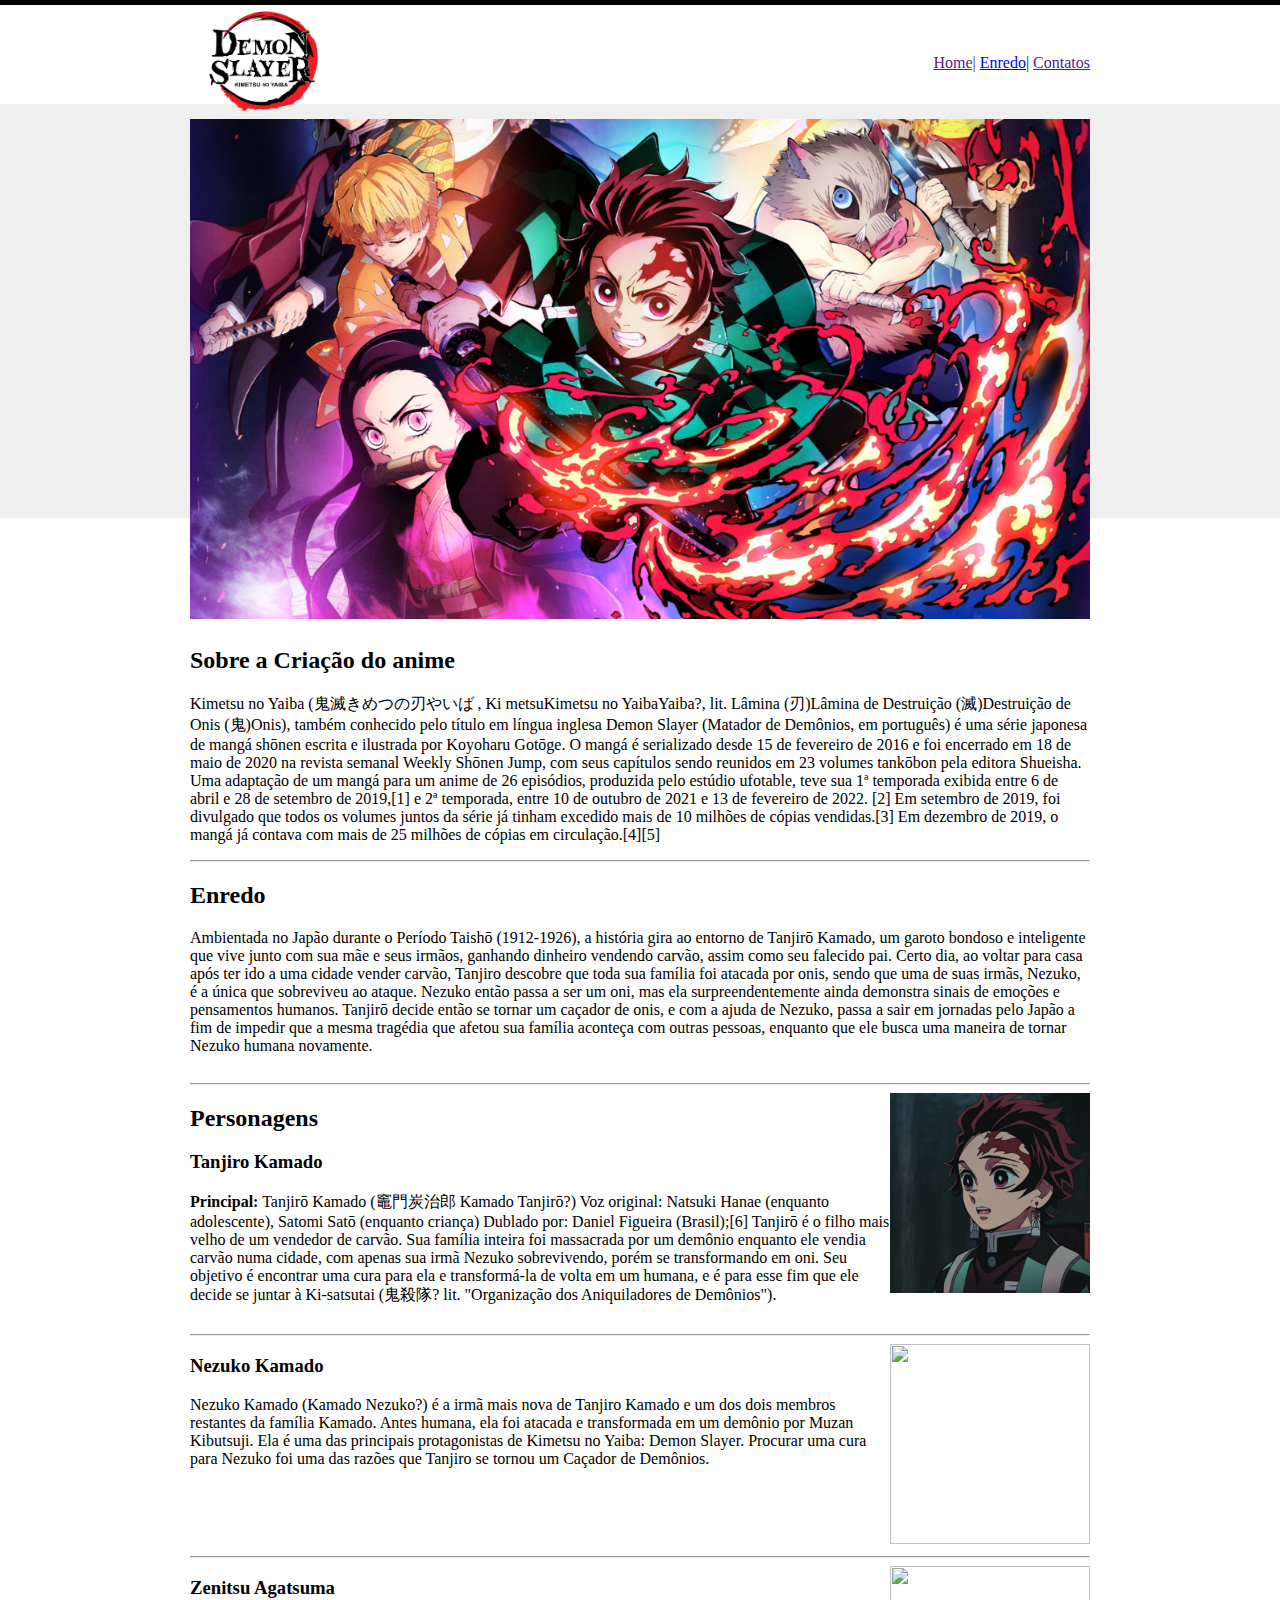
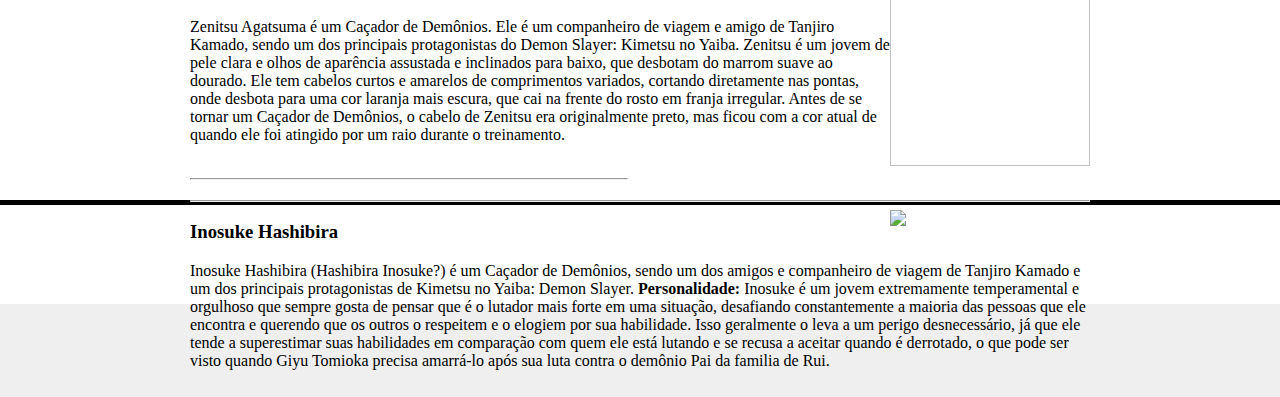
==== Kimetsu.html @ 58760bda "Primeiro" ====
<!DOCTYPE html>
<html>
    <head>  
        <title>Pagina inical</title>
        <meta charset="utf-8">
    </head>
    <body background="imagens/fundo.png">
        <table border="0" width="900" align="center">
            <tr>
                <td ><img src="imagens/so vai.webp" height="100" width="150"></td>
                <td align="right">
                    <a href="">Home|</a>
                    <a href="#Enredo">Enredo|</a>
                    <a href="">Contatos</a>
                </td>
            </tr>
            <tr>
                <td colspan="2">
                    <img src="imagens/logo total.jpg" height="500" width="900">
                </td>
            </tr>
            <tr>
                <td colspan="2">
                    <h2>Sobre a Criação do anime</h2>
                    <p>Kimetsu no Yaiba (鬼滅きめつの刃やいば , Ki metsuKimetsu no YaibaYaiba?, lit. Lâmina (刃)Lâmina de Destruição (滅)Destruição de Onis (鬼)Onis), também conhecido pelo título em língua inglesa Demon Slayer (Matador de Demônios, em português) é uma série japonesa de mangá shōnen escrita e ilustrada por Koyoharu Gotōge. O mangá é serializado desde 15 de fevereiro de 2016 e foi encerrado em 18 de maio de 2020 na revista semanal Weekly Shōnen Jump, com seus capítulos sendo reunidos em 23 volumes tankōbon pela editora Shueisha. Uma adaptação de um mangá para um anime de 26 episódios, produzida pelo estúdio ufotable, teve sua 1ª temporada exibida entre 6 de abril e 28 de setembro de 2019,[1] e 2ª temporada, entre 10 de outubro de 2021 e 13 de fevereiro de 2022. [2]

                        Em setembro de 2019, foi divulgado que todos os volumes juntos da série já tinham excedido mais de 10 milhões de cópias vendidas.[3] Em dezembro de 2019, o mangá já contava com mais de 25 milhões de cópias em circulação.[4][5]  
                    </p>
                    <hr>
                    <h2  id="Enredo"  >Enredo</h2>
                    <p>
                        Ambientada no Japão durante o Período Taishō (1912-1926), a história gira ao entorno de Tanjirō Kamado, um garoto bondoso e inteligente que vive junto com sua mãe e seus irmãos, ganhando dinheiro vendendo carvão, assim como seu falecido pai. Certo dia, ao voltar para casa após ter ido a uma cidade vender carvão, Tanjiro descobre que toda sua família foi atacada por onis, sendo que uma de suas irmãs, Nezuko, é a única que sobreviveu ao ataque. Nezuko então passa a ser um oni, mas ela surpreendentemente ainda demonstra sinais de emoções e pensamentos humanos. Tanjirō decide então se tornar um caçador de onis, e com a ajuda de Nezuko, passa a sair em jornadas pelo Japão a fim de impedir que a mesma tragédia que afetou sua família aconteça com outras pessoas, enquanto que ele busca uma maneira de tornar Nezuko humana novamente.
                    </p>
                </td>
                <tr>
                    <td colspan="2">
                        <hr>
                        <img src="imagens/tandiro.webp"height="200" width="200" align="right" >
                        <h2>Personagens</h2>
                        <h3>Tanjiro Kamado</h3>
                        <p><b>Principal:</b>
                            Tanjirō Kamado (竈門炭治郎 Kamado Tanjirō?)
                            Voz original: Natsuki Hanae (enquanto adolescente), Satomi Satō (enquanto criança)
                            Dublado por: Daniel Figueira (Brasil);[6]
                            Tanjirō é o filho mais velho de um vendedor de carvão. Sua família inteira foi massacrada por um demônio enquanto ele vendia carvão numa cidade, com apenas sua irmã Nezuko sobrevivendo, porém se transformando em oni. Seu objetivo é encontrar uma cura para ela e transformá-la de volta em um humana, e é para esse fim que ele decide se juntar à Ki-satsutai (鬼殺隊? lit. "Organização dos Aniquiladores de Demônios").</p>
                    </td>   
                </tr>
                <tr>
                    <td colspan="2">
                        <hr>
                        <img src="imagens/nezuko.jpg"height="200" width="200" align="right" >
                        <h3>Nezuko Kamado</h3>
                        <p>
                            Nezuko Kamado (Kamado Nezuko?) é a irmã mais nova de Tanjiro Kamado e um dos dois membros restantes da família Kamado. Antes humana, ela foi atacada e transformada em um demônio por Muzan Kibutsuji. Ela é uma das principais protagonistas de Kimetsu no Yaiba: Demon Slayer. Procurar uma cura para Nezuko foi uma das razões que Tanjiro se tornou um Caçador de Demônios.</p>
                    </td>   
                    <tr>
                        <td colspan="2">
                            <hr>
                            <img src="imagens/Zenitsu.jpg"height="200" width="200" align="right" >
                            <h3>Zenitsu Agatsuma</h3>
                            <p>
                                Zenitsu Agatsuma é um Caçador de Demônios. Ele é um companheiro de viagem e amigo de Tanjiro Kamado, sendo um dos principais protagonistas do Demon Slayer: Kimetsu no Yaiba. Zenitsu é um jovem de pele clara e olhos de aparência assustada e inclinados para baixo, que desbotam do marrom suave ao dourado. Ele tem cabelos curtos e amarelos de comprimentos variados, cortando diretamente nas pontas, onde desbota para uma cor laranja mais escura, que cai na frente do rosto em franja irregular. Antes de se tornar um Caçador de Demônios, o cabelo de Zenitsu era originalmente preto, mas ficou com a cor atual de quando ele foi atingido por um raio durante o treinamento.</p>
                        </td>   
                    </tr>
                    <tr>
                        <td>
                            <hr>
                        </td>
                    </tr>
                    <tr>
                        <td colspan="2">
                            <hr>
                            <img src="imagens/Isoduke.jpg"height"200" width="200" align="right">
                            <h3>Inosuke Hashibira</h3>
                            <p>Inosuke Hashibira (Hashibira Inosuke?) é um Caçador de Demônios, sendo um dos amigos e companheiro de viagem de Tanjiro Kamado e um dos principais protagonistas de Kimetsu no Yaiba: Demon Slayer.
                               <b> Personalidade:</b> Inosuke é um jovem extremamente temperamental e orgulhoso que sempre gosta de pensar que é o lutador mais forte em uma situação, desafiando constantemente a maioria das pessoas que ele encontra e querendo que os outros o respeitem e o elogiem por sua habilidade. Isso geralmente o leva a um perigo desnecessário, já que ele tende a superestimar suas habilidades em comparação com quem ele está lutando e se recusa a aceitar quando é derrotado, o que pode ser visto quando Giyu Tomioka precisa amarrá-lo após sua luta contra o demônio Pai da familia de Rui.
                            </p>

                        </td>
                    </tr>
                </tr>
            </tr>
        </table>
    </body>
</html>
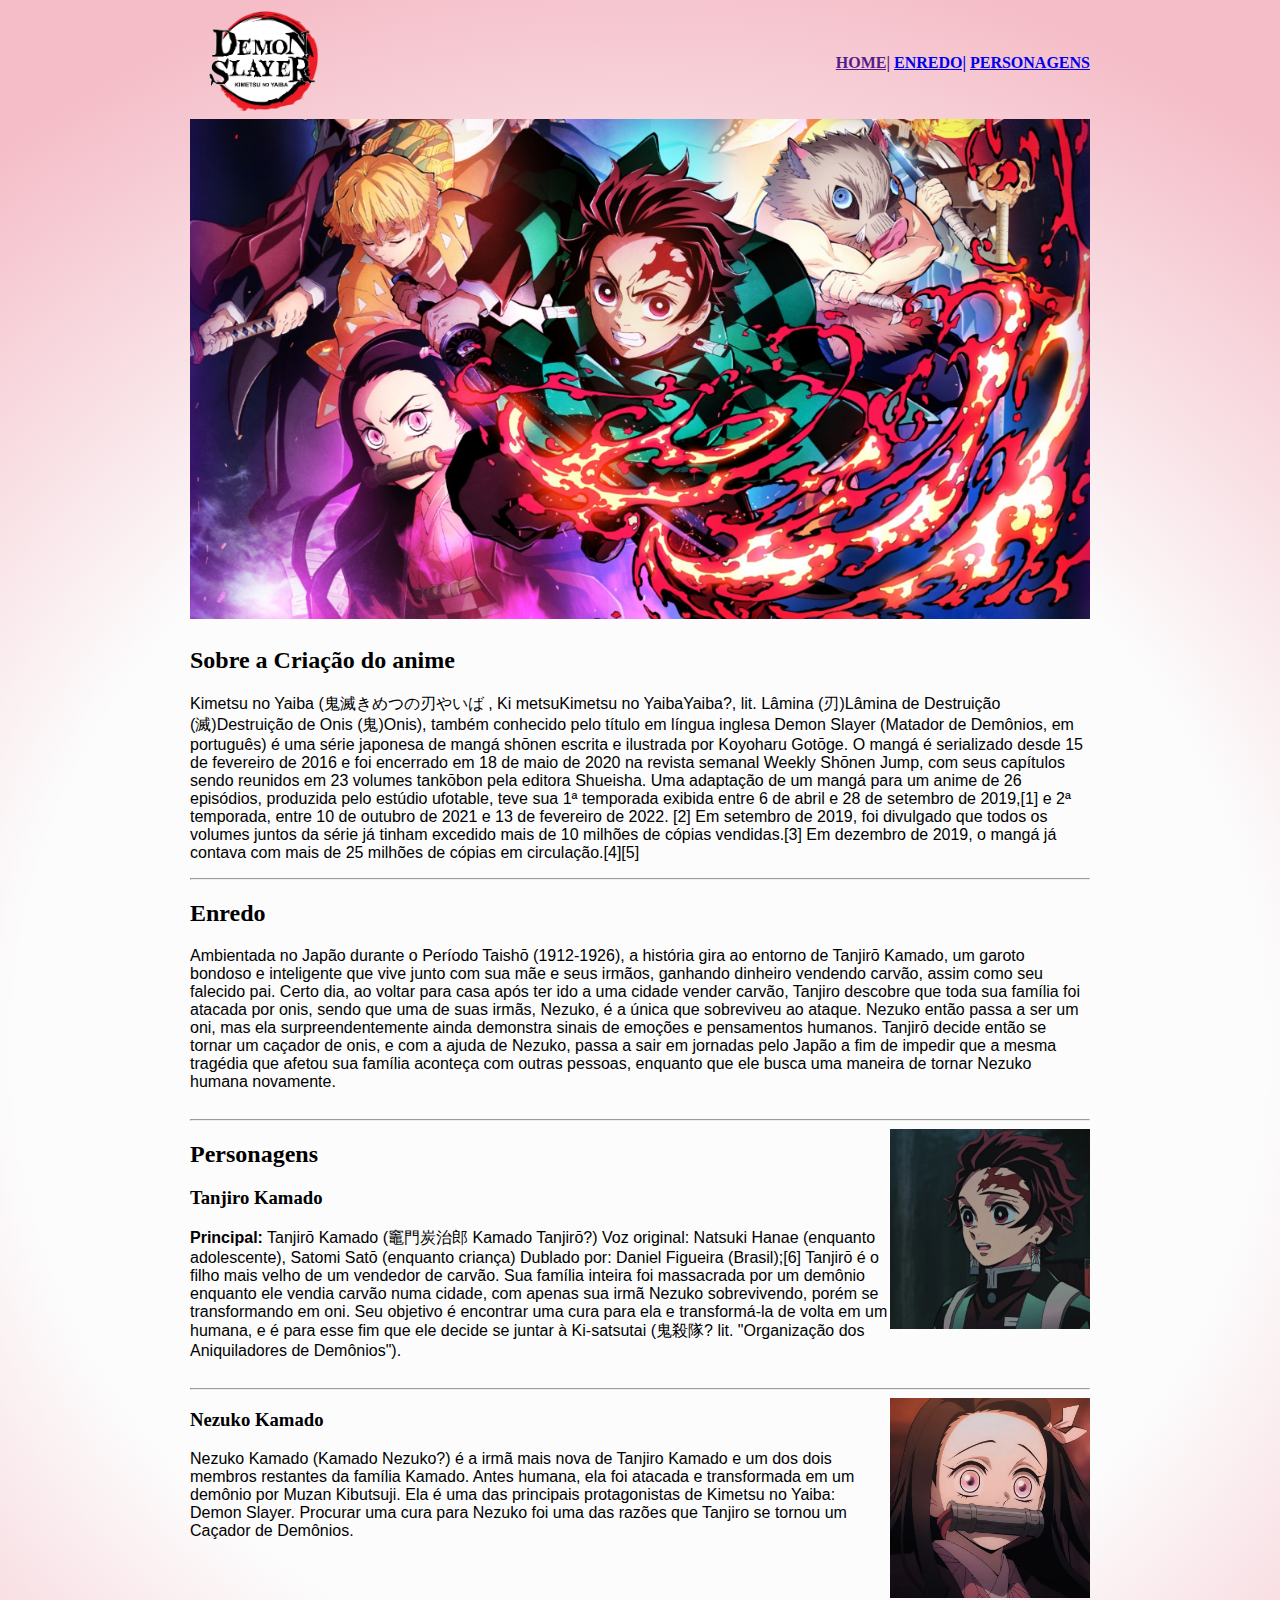
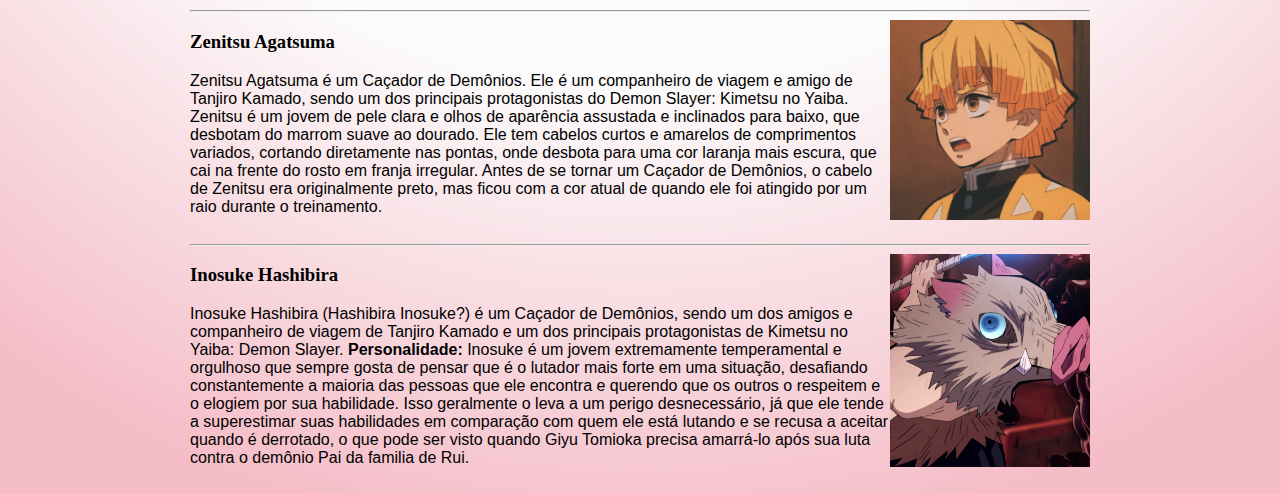
==== commit f6df2a40: "voltei" ====
--- a/Kimetsu.html
+++ b/Kimetsu.html
@@ -3,22 +3,30 @@
     <head>  
         <title>Pagina inical</title>
         <meta charset="utf-8">
+        <style type="text/css">
+            #cabeçario{}
+            p{font-family: arial;}
+          body{background: rgb(252,252,252);
+            background: radial-gradient(circle, rgba(252,252,252,1) 51%, rgba(245,189,200,1) 90%);;}  
+        </style>
     </head>
-    <body background="imagens/fundo.png">
+    <body>
         <table border="0" width="900" align="center">
             <tr>
                 <td ><img src="imagens/so vai.webp" height="100" width="150"></td>
                 <td align="right">
-                    <a href="">Home|</a>
-                    <a href="#Enredo">Enredo|</a>
-                    <a href="">Contatos</a>
+                    <a href=""><b>HOME|</b></a>
+                    <a href="#Enredo"><b>ENREDO|</b></a>
+                    <a href="#Personagens"><b>PERSONAGENS</b></a>
                 </td>
             </tr>
+
             <tr>
                 <td colspan="2">
                     <img src="imagens/logo total.jpg" height="500" width="900">
                 </td>
             </tr>
+
             <tr>
                 <td colspan="2">
                     <h2>Sobre a Criação do anime</h2>
@@ -32,11 +40,12 @@
                         Ambientada no Japão durante o Período Taishō (1912-1926), a história gira ao entorno de Tanjirō Kamado, um garoto bondoso e inteligente que vive junto com sua mãe e seus irmãos, ganhando dinheiro vendendo carvão, assim como seu falecido pai. Certo dia, ao voltar para casa após ter ido a uma cidade vender carvão, Tanjiro descobre que toda sua família foi atacada por onis, sendo que uma de suas irmãs, Nezuko, é a única que sobreviveu ao ataque. Nezuko então passa a ser um oni, mas ela surpreendentemente ainda demonstra sinais de emoções e pensamentos humanos. Tanjirō decide então se tornar um caçador de onis, e com a ajuda de Nezuko, passa a sair em jornadas pelo Japão a fim de impedir que a mesma tragédia que afetou sua família aconteça com outras pessoas, enquanto que ele busca uma maneira de tornar Nezuko humana novamente.
                     </p>
                 </td>
+
                 <tr>
                     <td colspan="2">
                         <hr>
                         <img src="imagens/tandiro.webp"height="200" width="200" align="right" >
-                        <h2>Personagens</h2>
+                        <h2 id="Personagens">Personagens</h2>
                         <h3>Tanjiro Kamado</h3>
                         <p><b>Principal:</b>
                             Tanjirō Kamado (竈門炭治郎 Kamado Tanjirō?)
@@ -45,6 +54,7 @@
                             Tanjirō é o filho mais velho de um vendedor de carvão. Sua família inteira foi massacrada por um demônio enquanto ele vendia carvão numa cidade, com apenas sua irmã Nezuko sobrevivendo, porém se transformando em oni. Seu objetivo é encontrar uma cura para ela e transformá-la de volta em um humana, e é para esse fim que ele decide se juntar à Ki-satsutai (鬼殺隊? lit. "Organização dos Aniquiladores de Demônios").</p>
                     </td>   
                 </tr>
+
                 <tr>
                     <td colspan="2">
                         <hr>
@@ -52,7 +62,8 @@
                         <h3>Nezuko Kamado</h3>
                         <p>
                             Nezuko Kamado (Kamado Nezuko?) é a irmã mais nova de Tanjiro Kamado e um dos dois membros restantes da família Kamado. Antes humana, ela foi atacada e transformada em um demônio por Muzan Kibutsuji. Ela é uma das principais protagonistas de Kimetsu no Yaiba: Demon Slayer. Procurar uma cura para Nezuko foi uma das razões que Tanjiro se tornou um Caçador de Demônios.</p>
-                    </td>   
+                    </td> 
+
                     <tr>
                         <td colspan="2">
                             <hr>
@@ -62,11 +73,7 @@
                                 Zenitsu Agatsuma é um Caçador de Demônios. Ele é um companheiro de viagem e amigo de Tanjiro Kamado, sendo um dos principais protagonistas do Demon Slayer: Kimetsu no Yaiba. Zenitsu é um jovem de pele clara e olhos de aparência assustada e inclinados para baixo, que desbotam do marrom suave ao dourado. Ele tem cabelos curtos e amarelos de comprimentos variados, cortando diretamente nas pontas, onde desbota para uma cor laranja mais escura, que cai na frente do rosto em franja irregular. Antes de se tornar um Caçador de Demônios, o cabelo de Zenitsu era originalmente preto, mas ficou com a cor atual de quando ele foi atingido por um raio durante o treinamento.</p>
                         </td>   
                     </tr>
-                    <tr>
-                        <td>
-                            <hr>
-                        </td>
-                    </tr>
+                    
                     <tr>
                         <td colspan="2">
                             <hr>
